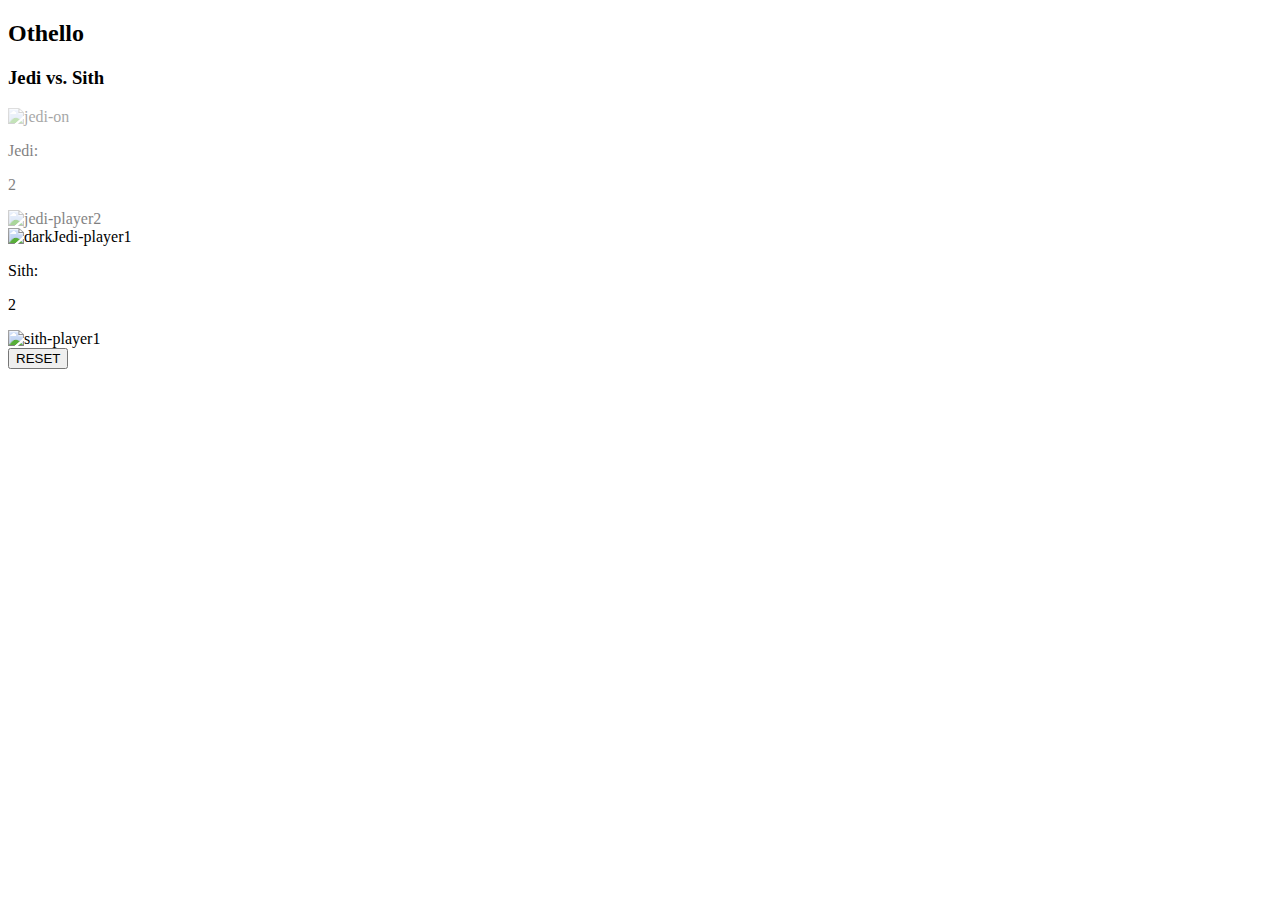
==== othello.html @ 6c9766de "final commit" ====
<!DOCTYPE html>
<html>
<head>
    <script src="https://code.jquery.com/jquery-3.1.0.min.js"></script>
    <title>Othello game</title>
    <meta charset="utf-8">
    <meta name="viewport" content="width=device-width, initial-scale=1">
    <link rel="stylesheet" href="style.css">
    <script src="script.js"></script>
</head>
<body>
<audio autoplay>
    <source src="mid_files/Star-Wars-Duel-of-the-Fates.mp3">
</audio>

<h2 class="game-title">Othello</h2>
<h3 class="game-subtitle">Jedi vs. Sith</h3>

<div class="game-contents">
    <div class="stats_container" id="stats_container1">
        <div class="player-info" id="player2-info">
            <img id="player-imageTwo" src="images/jedi.jpg" alt="jedi-on">
            <p class="player_two-name">Jedi:</p>
            <p class="player2-value"></p>
            <img id="jedi-on" src="images/jedi1.png" alt="jedi-player2">
        </div>
    </div>

    <div id="back-board"></div>

    <div class="stats_container" id="stats_container2">
        <div class="player-info" id="player1-info">
            <img id="player-imageOne" src="images/dark_jedi.jpg" alt="darkJedi-player1">
            <p class="player_one-name">Sith:</p>
            <p class="player1-value"></p>
            <img id="sith-on" src="images/Sith_symbol.png" alt="sith-player1">
        </div>
    </div>

    <div id="reset-button">
        <button class="reset">RESET</button>
    </div>
</div>
</body>
</html>
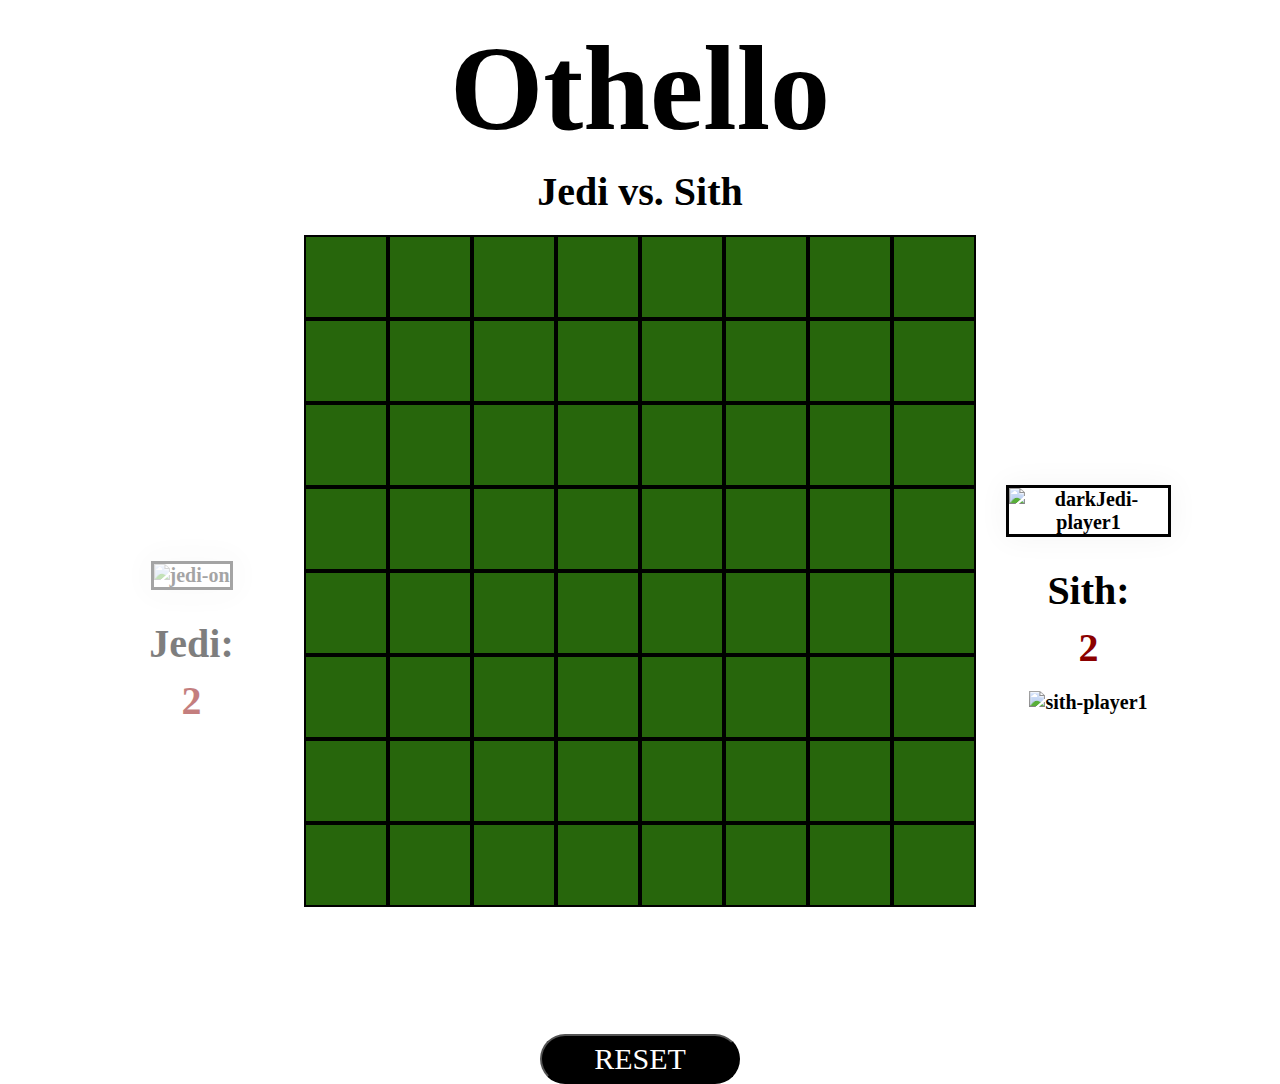
==== commit 4e2ea205: "sdfasdfa" ====
--- a/othello.html
+++ b/othello.html
@@ -36,9 +36,8 @@
             <img id="sith-on" src="images/Sith_symbol.png" alt="sith-player1">
         </div>
     </div>
-
     <div id="reset-button">
-        <button class="reset">RESET</button>
+        <button class="button" onclick="window.location.reload()">RESET</button>
     </div>
 </div>
 </body>
--- a/style.css
+++ b/style.css
@@ -0,0 +1,161 @@
+@font-face {
+    font-family: coolFont;
+    src: url(font/coolFont.ttf);
+}
+@font-face {
+    font-family: badfont;
+    src: url(font/badfont.otf);
+}
+@font-face {
+    font-family: starwarsmain;
+    src: url(font/starwarsmain.ttf);
+}
+body{
+    font-size: 0;
+    width: 1200px;
+    height: 800px;
+    margin: 0 auto;
+    background-image: url(images/forestbackground.jpg);
+    background-size: cover;
+    background-repeat: no-repeat;
+}
+.game-title,
+.game-subtitle{
+    font-family: badFont;
+    font-size: 120px;
+    color: black;
+    text-align: center;
+    font-weight: bolder;
+    margin: 20px 0 0;
+    text-shadow:
+            6px 6px white,
+            -6px 6px white,
+            6px -6px white,
+            -6px -6px white,
+            6px 6px 9px white;
+}
+.game-subtitle{
+    font-family: starwarsmain;
+    font-size: 40px;
+    margin: 10px 0 20px;
+    text-shadow:
+            3px 3px white,
+            -3px 3px white,
+            3px -3px white,
+            -3px -3px white,
+            3px 3px 5px white;
+}
+#back-board{
+    display: inline-block;
+}
+#back-board > div > div{
+    background-color: #27660c;
+    border: 2px solid black;
+    display: inline-block;
+    height: 80px;
+    width: 80px;
+}
+.game-contents{
+    text-align: center;
+}
+.stats_container{
+    width: 165px;
+    height: 250px;
+    position: relative;
+    display: inline-block;
+    border-radius: 10px;
+    text-align: center;
+    padding: 10px;
+    margin: 0 20px;
+    bottom: 198px;
+}
+#stats_container1{
+    bottom: 193px;
+}
+.player-info{
+    font-size: 20px;
+    font-weight: bold;
+}
+.player_one-name,
+.player_two-name{
+    font-family: starwarsmain;
+    margin: 30px 0 10px;
+    font-size: 40px;
+    text-shadow:
+            3px 3px white,
+            -3px 3px white,
+            3px -3px white,
+            -3px -3px white,
+            3px 3px 5px white;
+}
+.player1-value,
+.player2-value{
+    margin: 0 0 20px;
+    color: darkred;
+    font-family: coolFont;
+    font-size: 40px;
+    text-shadow:
+            2px 2px white,
+            -2px 2px white,
+            2px -2px white,
+            -2px -2px white,
+            2px 2px 5px white;
+}
+#player-imageOne,
+#player-imageTwo {
+    width: 150px;
+    height: auto;
+    border: 3px solid black;
+    box-shadow: 0 0 30px 2px whitesmoke;
+}
+#reset-button{
+    margin-top: 20px;
+}
+.button{
+    width: 200px;
+    height: 50px;
+    border-radius: 30px;
+    font-size: 30px;
+    font-family: coolFont;
+    color: white;
+    background-color: black;
+    display: inline;
+}
+.button:hover {
+    background-color: ghostwhite;
+    color: black;
+    text-shadow:
+            1px 1px white,
+            -1px 1px white,
+            1px -1px white,
+            -1px -1px white,
+            1px 1px 5px white;
+}
+.white-disc{
+    background-image: url(images/jedi1.png);
+    background-size: contain;
+    background-repeat: no-repeat;
+}
+.black-disc{
+    background-image: url(images/Sith_Logo.png);
+    background-size: cover;
+    background-repeat: no-repeat;
+}
+#jedi-on,
+#sith-on {
+    width: 125px;
+    height: auto;
+}
+.hiddenClass {
+    display: none;
+}
+
+.allowedSpot{
+    background-image: url("images/allowed_pic.gif");
+    background-size: contain;
+    background-repeat: no-repeat;
+}
+.allowedSpot:hover{
+    background-image: url("images/vader_dodge.gif");
+    background-size: cover;
+}